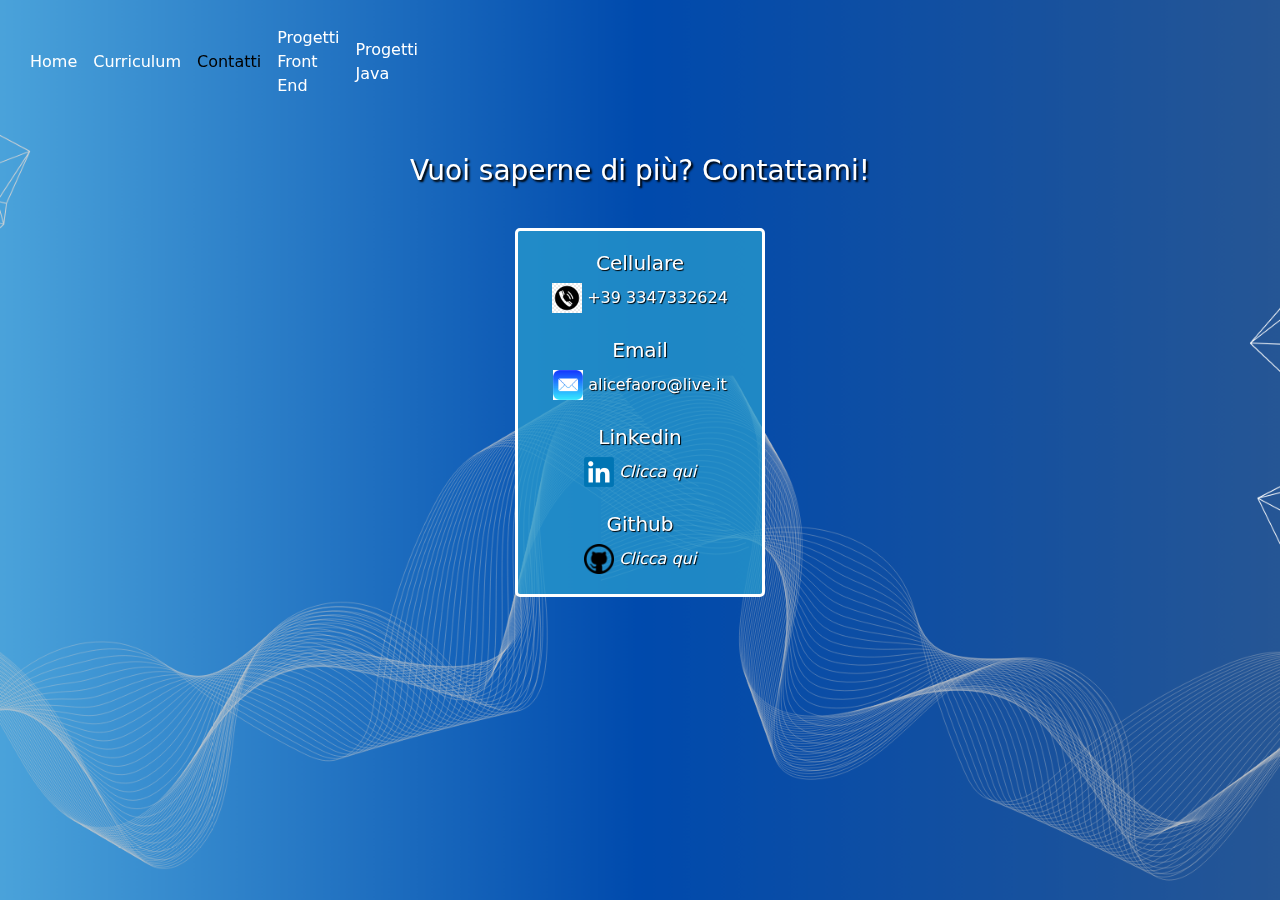
==== contatti.html @ 0d559f7a "Add files via upload" ====
<!DOCTYPE html>
<html>

<head>
    <title>Alice Faoro</title>
    <meta charset="UTF-8">
    <meta name="viewport" content="width=device-width, initial scale = 1.0">
    <!--CSS-->
    <link rel="stylesheet" type="text/css" href="style.css">
    <!--FONT-->
    <link rel="preconnect" href="https://fonts.googleapis.com">
    <link rel="preconnect" href="https://fonts.gstatic.com" crossorigin>
    <link
        href="https://fonts.googleapis.com/css2?family=Open+Sans:wght@300;500&family=Raleway:wght@400;600&display=swap"
        rel="stylesheet">
    <!--FAVICON-->
    <link rel="apple-touch-icon" sizes="180x180" href="apple-touch-icon.png">
    <link rel="icon" type="image/png" sizes="32x32" href="favicon-32x32.png">
    <link rel="icon" type="image/png" sizes="16x16" href="favicon-16x16.png">
    <link rel="manifest" href="site.webmanifest">
    <link rel="mask-icon" href="safari-pinned-tab.svg" color="#5bbad5">
    <link rel="shortcut icon" href="favicon.ico">
    <meta name="msapplication-TileColor" content="#da532c">
    <meta name="msapplication-config" content="browserconfig.xml">
    <meta name="theme-color" content="#ffffff">
    <!--BOOTSTRAP-->
    <link href="https://cdn.jsdelivr.net/npm/bootstrap@5.3.3/dist/css/bootstrap.min.css" rel="stylesheet"
        integrity="sha384-QWTKZyjpPEjISv5WaRU9OFeRpok6YctnYmDr5pNlyT2bRjXh0JMhjY6hW+ALEwIH" crossorigin="anonymous">
    <!--ICONS-->
    <link href="https://fonts.googleapis.com/icon?family=Material+Icons" rel="stylesheet">

</head>

<body>

    <!--SFONDO-->
    <img src="sfondo1.png" alt="Sfondo" class="sfondo desktop">
    <!--SFONDO MOBILE-->
    <img src="sfondomobile1.png" alt="Sfondo" class="sfondo-mobile">


    <!--NAVBAR-->
    <nav class="navbar navbar-expand-lg">
        <div class="container-fluid d-flex justify-content-between align-items-center">
            <button class="navbar-toggler" type="button" data-bs-toggle="collapse" data-bs-target="#navbarNav"
                aria-controls="navbarNav" aria-expanded="false" aria-label="Toggle navigation">
                <span class="navbar-toggler-icon"></span>
            </button>
            <div class="collapse navbar-collapse" id="navbarNav">
                <ul class="navbar-nav d-flex align-items-center col-12">
                    <li class="nav-item col-0.5">
                        <a class="nav-link" href="index.html">Home</a>
                    </li>
                    <li class="nav-item col-0.5">
                        <a class="nav-link" href="cv.html">Curriculum</a>
                    </li>
                    <li class="nav-item col-0.5">
                        <a class="nav-link active" aria-current="page" href="contatti.html">Contatti</a>
                    </li>
                    
                    <li class="nav-item col-0.5">
                        <a class="nav-link" href="progetti.html">Progetti Front End</a>
                    </li>
                    <li class="nav-item col-0.5">
                        <a class="nav-link" href="progettiJava.html">Progetti Java</a>
                    </li>
                </ul>
        </div>
    </nav>

    <h3 id="titolo-contatti">Vuoi saperne di più? Contattami!</h3>

    <div id="contacts">
        <h5>Cellulare</h5>
        <p id="telefono"><img src="tel.png"> +39 3347332624</p>
        <h5>Email</h5>
        <p id="email"><img src="email.png"> alicefaoro@live.it</p>
        <div id="social-contatti">

            <h5>Linkedin</h5> 
            <div id="linkedin">
                <img src="linkedinLogo.png" alt="likedin-logo">
                <a href="https://www.linkedin.com/in/alice-faoro16" target="_blank"><i>Clicca qui</i></a>
            </div>

            <h5>Github</h5>
            <img src="g-logo.png" alt="github-logo">
            <a href="https://github.com/AliceFaoro" target="_blank"><i>Clicca qui</i></a>
            
        </div>
    </div>
		


    <!--Bootstrap-->
    <script src="https://cdn.jsdelivr.net/npm/bootstrap@5.3.3/dist/js/bootstrap.bundle.min.js"
        integrity="sha384-YvpcrYf0tY3lHB60NNkmXc5s9fDVZLESaAA55NDzOxhy9GkcIdslK1eN7N6jIeHz"
        crossorigin="anonymous"></script>
    
</body>

</html>
---- style.css ----
.sfondo {
    width: 100%;
    height: 100%;
    object-fit: cover;
    position: fixed;
    left: 0;
    right: 0;
    top: 0;
    bottom: 0;
    z-index: -1;

}

.navbar {
    margin: 10px;
    background: url(video\ \(2\).mp4);
    width: 33vw;
}

.navbar li a {
    color: white;
}



/* INDEX */

.sfondo-mobile {
    display: none;
}

#profilePic {
    height: 150px;
    border-radius: 100px;
    border: 2px solid white;
    background-color: rgba(255, 255, 255, 0.589);
    opacity: .9;
    margin-bottom: 25vh;
    margin-left: 23vw;
}

#carouselExample {
    height: 200px;
    width: 200px;
    margin-top: 33vh;
    margin-left: 32vw;
    display: inline-block;
}

#carouselExample h3 {
    text-align: center;
    color: rgb(87, 103, 205);
    text-shadow: 1px 1px 1px black;
}


/* PAGINA CURRICULUM */

#cv {
    display: flex;
    justify-content: center;
}

#cv img {
    width: 30%;
    height: 90vh;
    margin-top: 20px;
    margin-bottom: 20px;
    margin-left: 15px;
}

#scarica {
    margin: 0 auto;
    background-color: #ccffffc0;
    width: 300px;
    text-align: center;
    padding: 5px;
    margin-bottom: 40px;
    margin-top: 20px;

}

#scarica button {
    background-color: #ccffff;
    border-color: rgb(26, 181, 168);
}


/* FOOTER*/

footer {
    height: 30px;
}

.social {
    display: flex;
    justify-content: center;

}

.social img {
    height: 30px;

}

.social a {
    text-decoration: none;
    color: black;
    margin-left: 10px;
}

.social-index {
    margin-top: 50px;
}

.social-cv {
    margin-bottom: 30px;
}

#footerHome {
    margin-top: -15vh;
}

/* PAGINA PROGETTI */

#titolo-progetti {
    text-align: center;
    margin-top: 10px;
    margin-bottom: 30px;
    color: white;
    text-shadow: 1px 1px 1px black;
}

#main-progetti {
    margin: 40px;
}

#footer-progetti {
    margin-bottom: 40px;
}

#main-progetti a {
    text-decoration: none;
    font-style: italic;
    color: white;
    text-shadow: 1px 1px 1px black;
}

.card-body {
    text-align: center;
}

.card-body h5 {
    color: white;
    text-shadow: 1px 1px 1px black;
}


/* CONTATTI */

#titolo-contatti {
    text-align: center;
    margin-top: 40px;
    margin-bottom: 30px;
    color: white;
    text-shadow: 2px 2px 2px black;
}

#telefono img,
#email img,
#social-contatti img {
    height: 30px;
}

#social-contatti a {
    text-decoration: none;
    color: white;

}

#contacts {
    border: 3px solid white;
    border-radius: 5px;
    width: 250px;
    padding: 20px;
    background-color: #289ccec0;
    margin: 0 auto;
    text-align: center;
    margin-top: 40px;
    color: white;
    text-shadow: 1px 1px 1px black;
}




#telefono,
#email,
#linkedin {
    margin-bottom: 25px;
}


/* PROGETTI JAVA */

#videomacchinetta,
#videoprodotti {
    height: 400px;
    display: block;
    margin: 0 auto;
}

.titolojava {
    text-align: center;
    margin-top: 40px;
    margin-bottom: 30px;
    color: white;
    text-shadow: 1px 1px 1px black;
}

.titoletto {
    text-align: center;
    margin-top: 40px;
    margin-bottom: 30px;
    color: white;
    text-shadow: 1px 1px 1px black;
}

#riga {
    border: 3px solid rgb(26, 181, 168);
}

#codice1 {
    text-align: center;
    background-color: #ccffff;
    width: 230px;
    margin: 0 auto;
    margin-top: 10px;
}

#codice1 a {
    text-decoration: none;
    font-style: italic;
    color: blue;
}

/* MEDIA QUERIS */

/* Stili per dispositivi mobili */
@media only screen and (max-width: 900px) {

    .sfondo-mobile {
        display: block;
        width: 100%;
        height: 100%;
        object-fit: cover;
        position: fixed;
        left: 0;
        right: 0;
        top: 0;
        bottom: 0;
        z-index: -1;
    }

    .navbar-collapse {
        position: fixed;
        top: 65px;
        left: 5px;
        right: 0;
        bottom: 0;
        background-color: rgba(5, 81, 139, 0.9);
        z-index: 1;
        padding: 5px;
        width: 100px;
        height: 250px;
        text-align: center;
    }


    /*ABOUT */

    .desktop {
        display: none;
    }

    .mobile {
        display: block;
    }

    #profilePic {
        display: block;
        margin: 0 auto;
        margin-top: 27vh;
        height: 100px;
    }

    #carouselExample {
        display: block;
        margin: 0 auto;
        margin-top: 3vh;
        height: 100px;
        width: 100px;
    }

    #carouselExample img {
        height: 90px;
        width: 90px;
    }

    #footerHome {
        margin-top: 140px;
    }

    /* CURRICULUM */
    #cv {
        flex-direction: column;
    }

    #cv img {
        width: 93%;
        height: 80vh;
    }

    /* PROGETTI */
    #main-progetti .card {
        display: block !important;
        width: 80% !important;
        margin: 0 auto;
        margin-bottom: 10px;
    }

    /* PROGETTI JAVA */
    #videomacchinetta,
    #videoprodotti {
        width: 90%;
        height: 200px;
    }

    .titoletto {
        margin-bottom: 30px;
    }

}
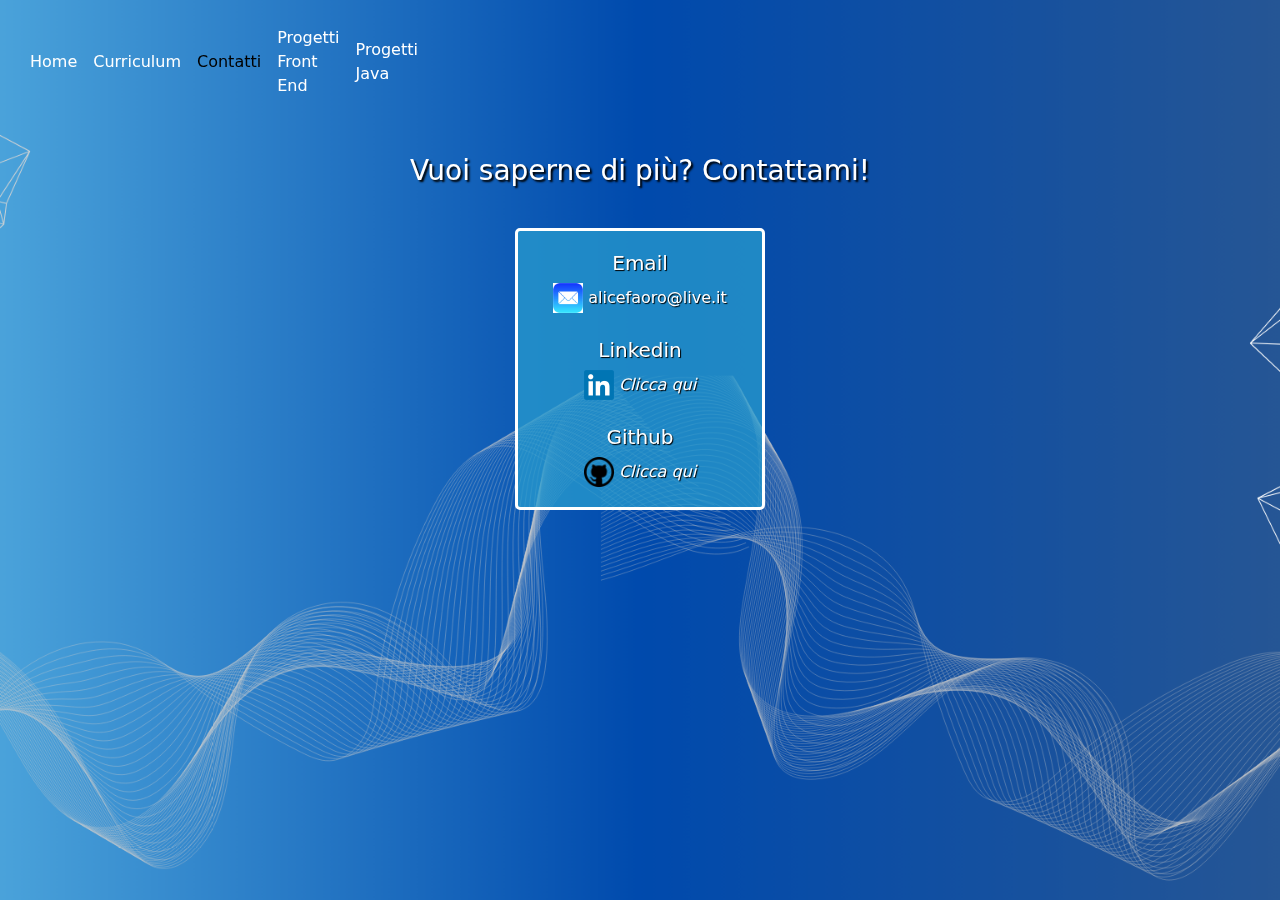
==== commit 0085d6ef: "Add files via upload" ====
--- a/contatti.html
+++ b/contatti.html
@@ -71,8 +71,7 @@
     <h3 id="titolo-contatti">Vuoi saperne di più? Contattami!</h3>
 
     <div id="contacts">
-        <h5>Cellulare</h5>
-        <p id="telefono"><img src="tel.png"> +39 3347332624</p>
+        
         <h5>Email</h5>
         <p id="email"><img src="email.png"> alicefaoro@live.it</p>
         <div id="social-contatti">
--- a/style.css
+++ b/style.css
@@ -39,7 +39,7 @@
     margin-left: 23vw;
 }
 
-#carouselExample {
+#carouselExampleInterval {
     height: 200px;
     width: 200px;
     margin-top: 33vh;
@@ -47,7 +47,7 @@
     display: inline-block;
 }
 
-#carouselExample h3 {
+#carouselExampleInterval h3 {
     text-align: center;
     color: rgb(87, 103, 205);
     text-shadow: 1px 1px 1px black;
@@ -290,19 +290,19 @@
     #profilePic {
         display: block;
         margin: 0 auto;
-        margin-top: 27vh;
+        margin-top: 32vh;
         height: 100px;
     }
 
-    #carouselExample {
+    #carouselExampleInterval {
         display: block;
         margin: 0 auto;
-        margin-top: 3vh;
+        margin-top: 4vh;
         height: 100px;
         width: 100px;
     }
 
-    #carouselExample img {
+    #carouselExampleInterval img {
         height: 90px;
         width: 90px;
     }
